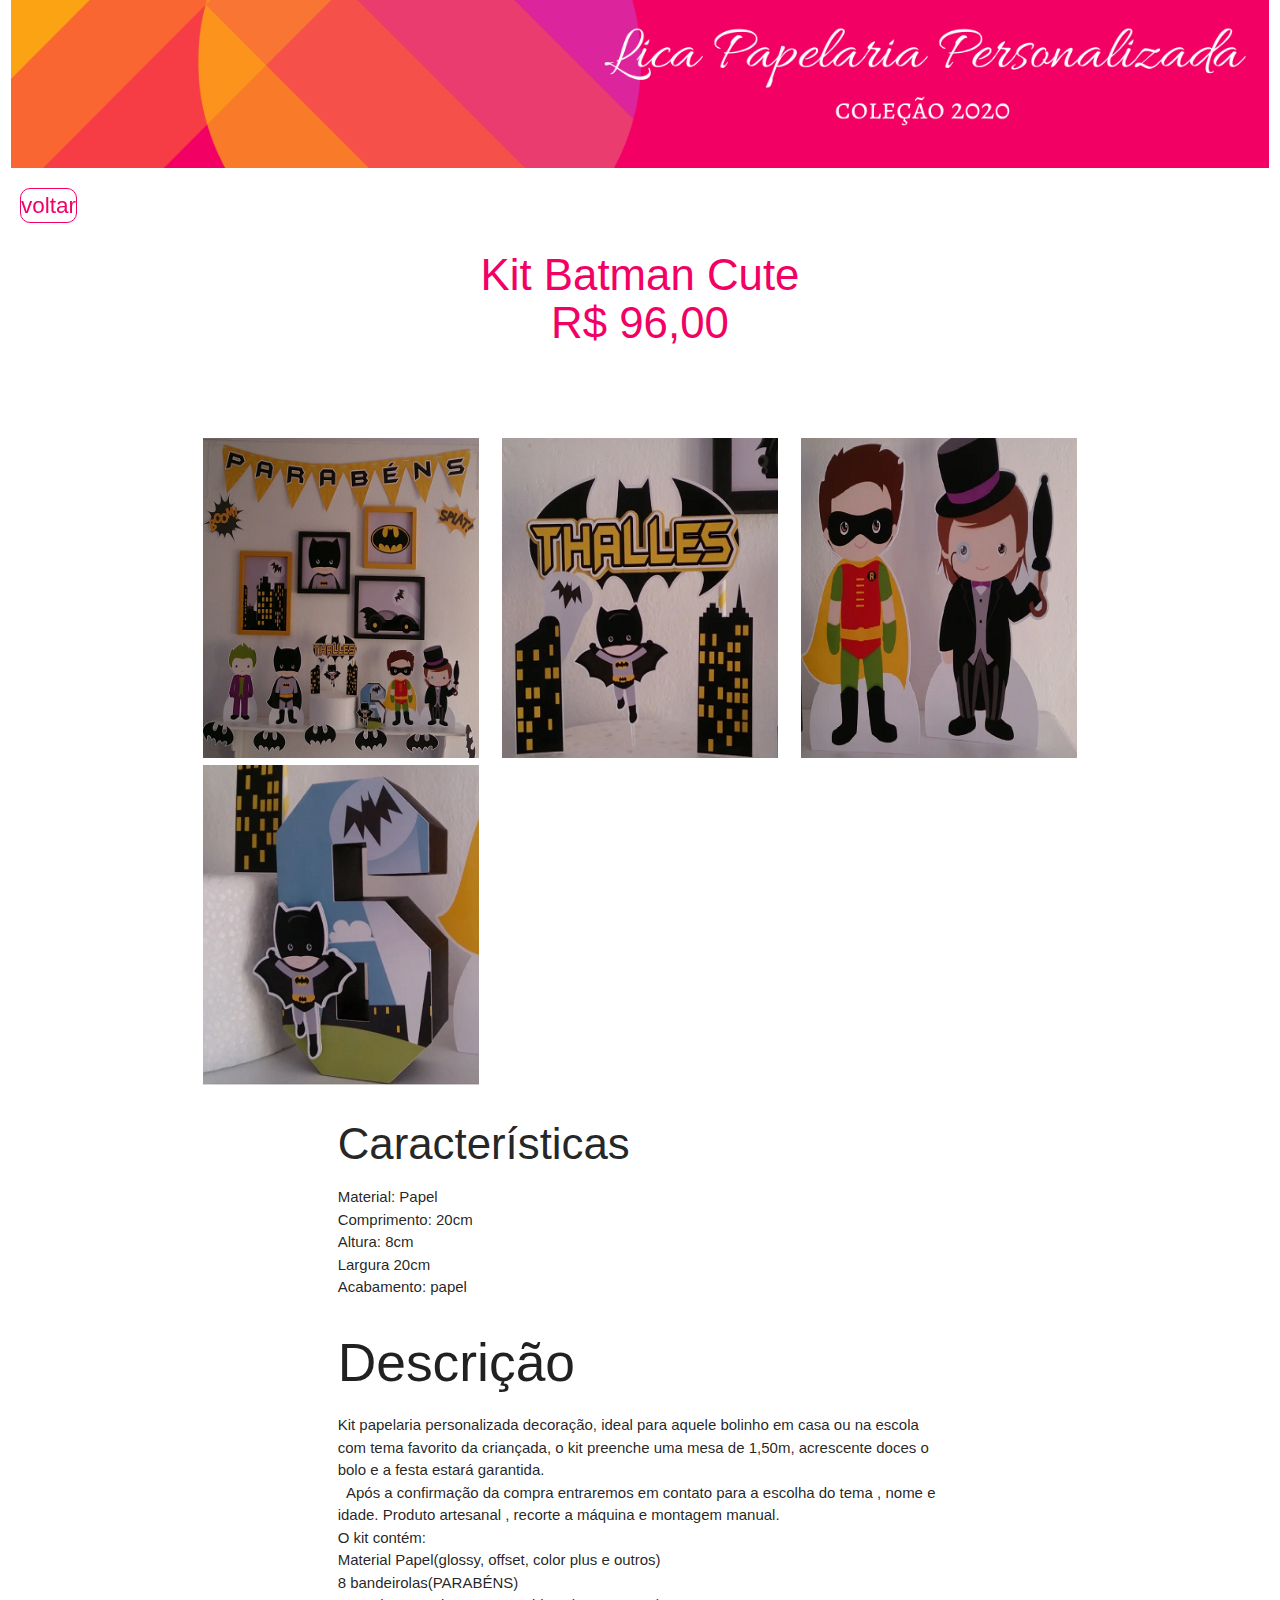
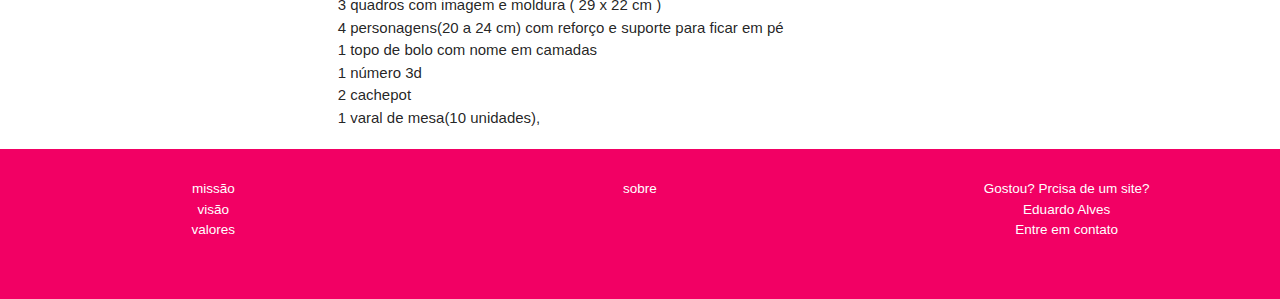
==== html/mais_batman_cute.html @ 53e6929f "Conteúdo 1604202007:18" ====
<!DOCTYPE html>
<html lang="pt-br">
	<head>
		<link rel="stylesheet" type="text/css" href="../css/animate.css">
		<link rel="stylesheet" type="text/css" href="../css/grid.css">
		<link rel="stylesheet" type="text/css" href="../css/materialize.css">
		<link rel="stylesheet" type="text/css" href="../css/estilo.css">
		<link rel="shortcut icon" href="../imagens/favicon.ico" type="image/x-icon">
		<title>Kit Batman Cute</title>
		<meta name="viewport" content="width=device-width, initial-scale=1, maximum-scale=1.0">
		<meta charset="utf-8">
	</head>
	<header>
		<div class="row">
			<img src="../imagens/fundo_do_header.png" class="col s12 m12 l12" >
		</div>
	</header>

	<body>

		<div class="titulo_produtos col s12 m12 l12">

			<div class="voltar"><a href="../index.html">voltar</a></div>
	 	
	 		<br><h3>Kit Batman Cute<br>R$ 96,00</h3><br>

	 	</div>

				<div class="row container">
					<div class="col s12 m6 l4 galeria_1">
	 					<img src="../imagens/batman_cute/batman_cute_1.png" class="responsive-img" >
	 				</div>	

					<div class="col s12 m6 l4 galeria_1">
	 					<img src="../imagens/batman_cute/batman_cute_2.png" class="responsive-img" >
	 				</div>

	 				<div class="col s12 m6 l4 galeria_1">
	 					<img src="../imagens/batman_cute/batman_cute_3.png" class="responsive-img" >
	 				</div>
				
					<div class="col s12 m6 l4 galeria_1">
	 					<img src="../imagens/batman_cute/batman_cute_4.png" class="responsive-img" >
	 				</div>

					<div class="container">
					<div class="col s12 m12 l12">
						<p>
<h3>Características</h3>
Material: Papel<br>
Comprimento: 20cm<br>
Altura: 8cm<br>
Largura 20cm<br>
Acabamento: papel
<h2>Descrição</h2>
Kit papelaria personalizada decoração, ideal para aquele bolinho em casa ou na escola com tema favorito da criançada, o kit preenche uma mesa de 1,50m, acrescente doces o bolo e a festa estará garantida.<br>
&nbsp;&nbsp;Após a confirmação da compra entraremos em contato para a escolha do tema , nome e idade.
Produto artesanal , recorte a máquina e montagem manual.<br>
O kit contém:<br>
Material Papel(glossy, offset, color plus e outros)<br>
8 bandeirolas(PARABÉNS)<br>
3 quadros com imagem e moldura ( 29 x 22 cm )<br>
4 personagens(20 a 24 cm) com reforço e suporte para ficar em pé<br>
1 topo de bolo com nome em camadas<br>
1 número 3d<br>
2 cachepot<br>
1 varal de mesa(10 unidades),<br></p>
	 				</div>
	 			   </div>

	 			</div>
	 		
	
		<footer>
			<div class="fundo_do_footer grid-p-12">

				<div class="grid-g-4 grid-p-4 ctrl_footer">
					<span>
						missão<br>
						visão<br>
						valores
					</span>
				</div>

				<div class="grid-g-4 grid-p-4 ctrl_footer">
					<span>
						sobre
					</span>
				</div>

				<div class="grid-g-4 grid-p-4 ctrl_footer">
					<span class="ea">
						<a href="https://elualves.github.io/html/ea/index.html"target="blank">Gostou? Prcisa de um site?<br>
						Eduardo Alves<br>
						Entre em contato</a>
					</span>
				</div>
				
				
			</div>
		</footer>

	</body>

</html>
---- css/grid.css ----
[class *='grid']{
	width: 100%;
	float: left;
	min-height: 1px;
}
@media screen and (min-width: 320px){
	.grid-p-1 {width: 8.33333%}
    .grid-p-2 {width: 16.66666%}
	.grid-p-3 {width: 25%}
	.grid-p-4 {width: 32%}
	.grid-p-5 {width: 41.66667%}
	.grid-p-6 {width: 10%}
	.grid-p-7 {width: 58.33333%}
	.grid-p-8 {width: 66.66666%}
	.grid-p-9 {width: 75%}
	.grid-p-10 {width: 83.33333%}
	.grid-p-11 {width: 91.66667%}
	.grid-p-12 {width: 100%}
	.grid-p-12_header {font-size: .5em; color: blue; height: 58px}
}
@media screen and (min-width: 640px){
	.grid-m-1 {width: 8.33333%}
	.grid-m-2 {width: 16.66666%}
	.grid-m-3 {width: 25%}
	.grid-m-4 {width: 33.33333%}
	.grid-m-5 {width: 41.66667%}
	.grid-m-6 {width: 50%}
	.grid-m-7 {width: 58.33333%}
	.grid-m-8 {width: 66.66666%}
	.grid-m-9 {width: 75%}
	.grid-m-10 {width: 83.33333%}
	.grid-m-11 {width: 91.66667%}
	.grid-m-12 {width: 100%}
}
@media screen and (min-width: 960px){
	.grid-g-1 {width: 8.33333%}
    .grid-g-2 {width: 14%}
	.grid-g-3 {width: 25%}
	.grid-g-4 {width: 33.33334%}
	.grid-g-5 {width: 41.66667%}
	.grid-g-6 {width: 50%}
	.grid-g-7 {width: 58.33333%}
	.grid-g-8 {width: 66.66666%}
	.grid-g-9 {width: 75%}
	.grid-g-10 {width: 83.33333%}
	.grid-g-11 {width: 91.66667%}
	.grid-g-12 {width: 100%}
}
@media screen and (min-width: 1260px){
	.grid-gx-1 {width: 8.33333%}
    .grid-gx-2 {width: 14%}
	.grid-gx-3 {width: 25%}
	.grid-gx-4 {width: 32.33333%}
	.grid-gx-5 {width: 41.66667%}
	.grid-gx-6 {width: 50%}
	.grid-gx-7 {width: 58.33333%}
	.grid-gx-8 {width: 66.66666%}
	.grid-gx-9 {width: 75%}
	.grid-gx-10 {width: 83.33333%}
	.grid-gx-11 {width: 91.66667%}
	.grid-gx-12 {width: 100%}
}
---- css/estilo.css ----
* {
	margin: 0 auto;
}

.fundo_do_header img {
	width: 100%;
	height: 150px;
}

@media screen and (min-width: 960px){
.conteudo {
	width: 80%;
	margin-left: 10%;
}
}

.galeria_1 img {
	width: 340px;
	height: 320px;
}
}

@media screen and (min-width: 320px){
.fundo_do_header img {
	width: 100%;
	height: 150px;
	position: fixed;
}
}
@media screen and (min-width: 320px){
.galeria img {
	width: 360px;
	height: 360px;
}
}
.fundo_do_footer {
	width: 100%;
	height: 150px;
	background-color: #f20064;
	text-decoration: none;
	text-align: center;
	color: white;
	font-size: .9em;
	margin-bottom: auto;
}
.ctrl_footer {
	margin-top: 30px;
}
.titulo_produtos {
	font-size: 1.5em;
	color: #f20064;
	text-align: center;
	margin-bottom: 40px;
	
}
.titulo_produtos_2 {
	font-size: 1.4em;
	color: #f20064;
	text-align: center;
	margin-top: 16px;
}
.ea a{
	text-decoration: none;
	color: white;
}
.produto {
	font-size: 1.2em;
	color: #f20064;
}
.voltar a{
	position: fixed;
	font-size: 1em;
	text-decoration: none;
	margin-left: 20px;
	border: 1px solid #f20064;
	border-radius: 10px;
	color: #f20064;
}
.voltar {
	text-align: left;
}
.voltar a:hover {
	background-color: #f20064;
	color: white;
}
.sub-titulo {
	text-align: center;
	color: #f20064;
}
.tamnho_carrossel img {
	border-radius: 50%;
}
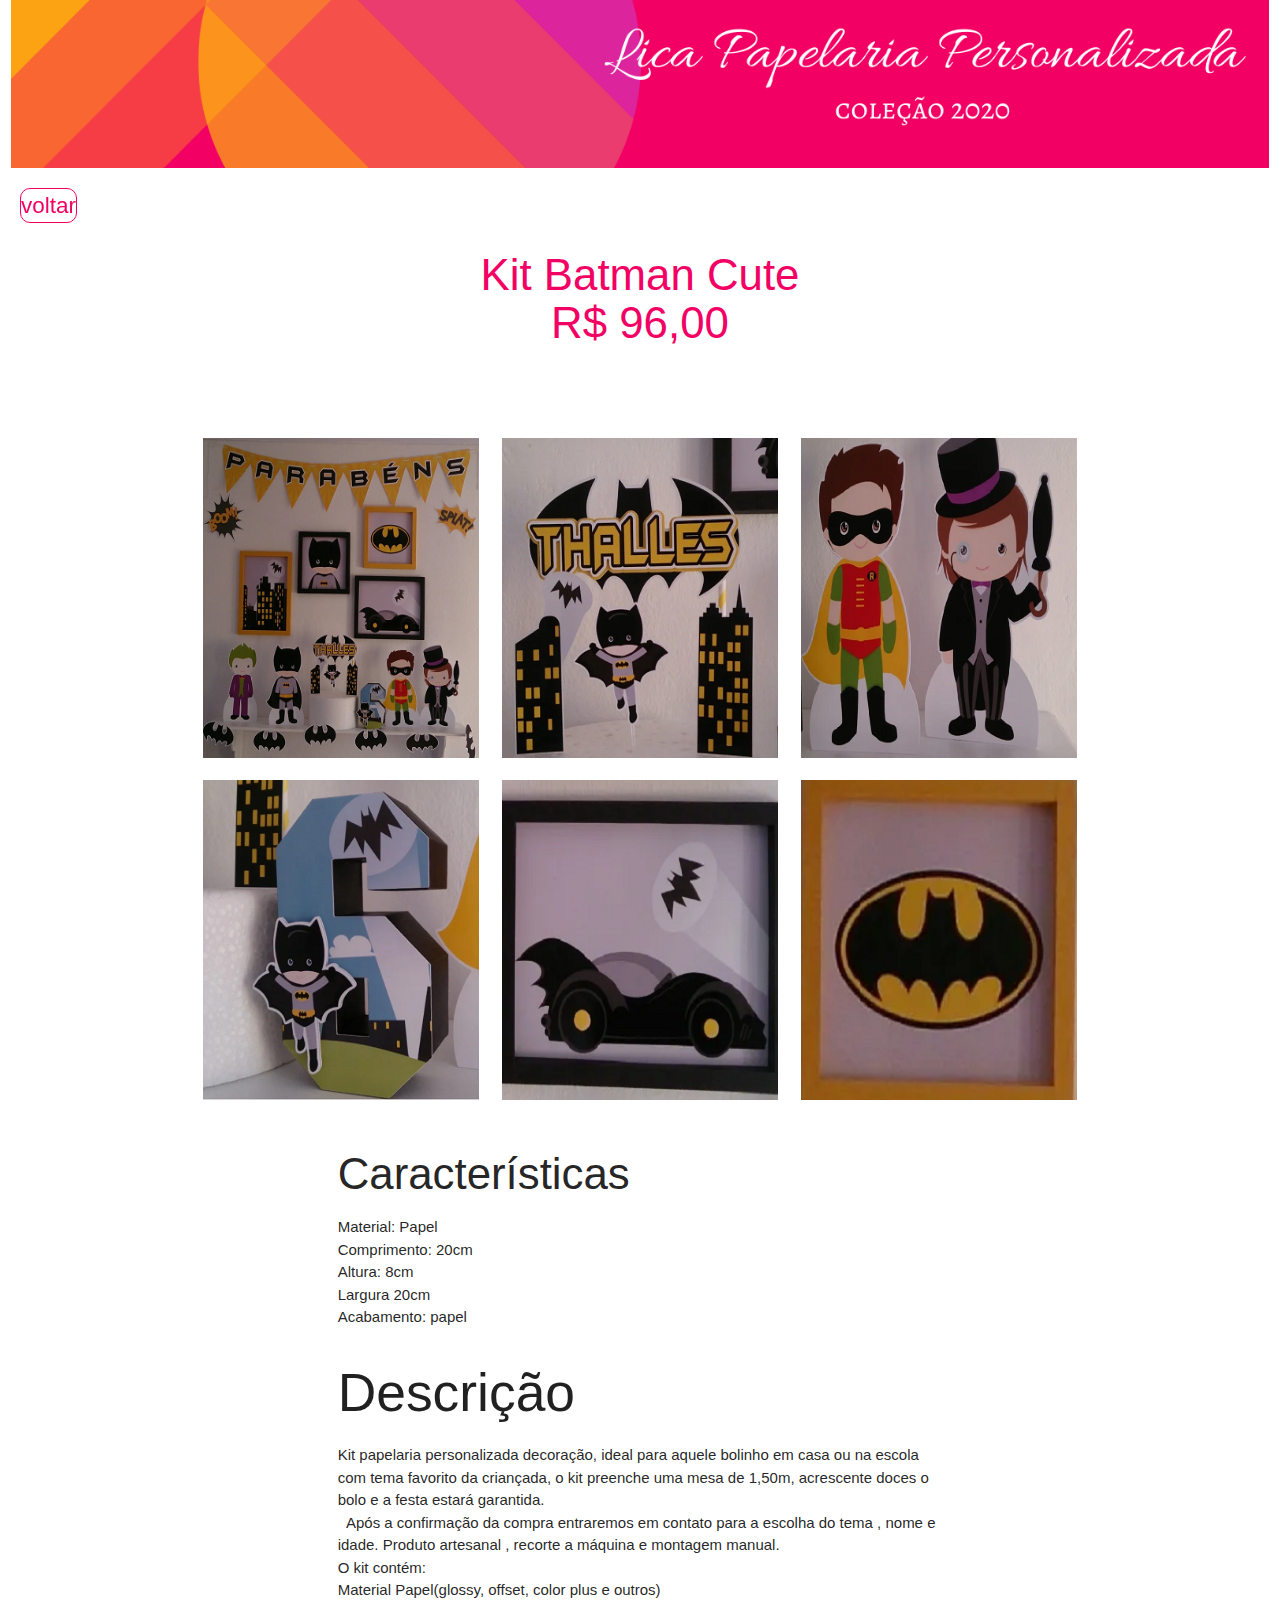
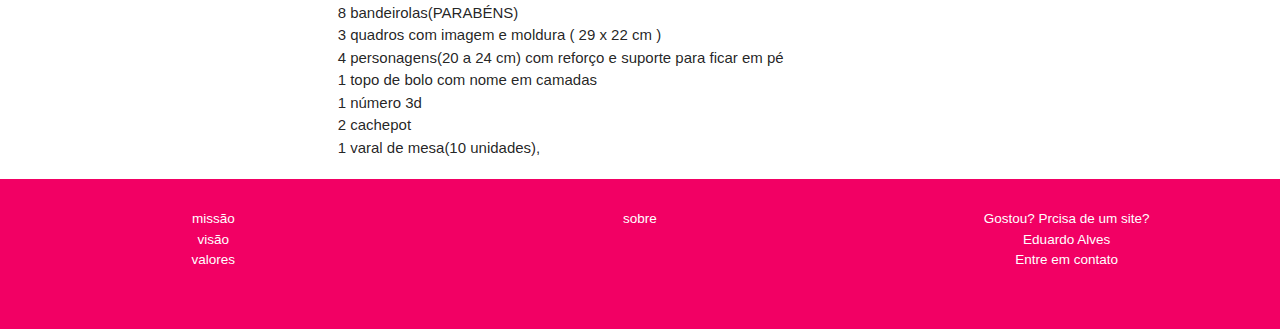
==== commit 40cb37fb: "Conteúdo 1604202007:59" ====
--- a/html/mais_batman_cute.html
+++ b/html/mais_batman_cute.html
@@ -41,6 +41,14 @@
 				
 					<div class="col s12 m6 l4 galeria_1">
 	 					<img src="../imagens/batman_cute/batman_cute_4.png" class="responsive-img" >
+	 				</div>
+
+	 				<div class="col s12 m6 l4 galeria_1">
+	 					<img src="../imagens/batman_cute/batman_cute_5.png" class="responsive-img" >
+	 				</div>
+
+	 				<div class="col s12 m6 l4 galeria_1">
+	 					<img src="../imagens/batman_cute/batman_cute_6.png" class="responsive-img" >
 	 				</div>
 
 					<div class="container">
--- a/css/estilo.css
+++ b/css/estilo.css
@@ -12,14 +12,11 @@
 	width: 80%;
 	margin-left: 10%;
 }
-}
-
 .galeria_1 img {
 	width: 340px;
 	height: 320px;
+	margin-bottom: 15px;
 }
-}
-
 @media screen and (min-width: 320px){
 .fundo_do_header img {
 	width: 100%;
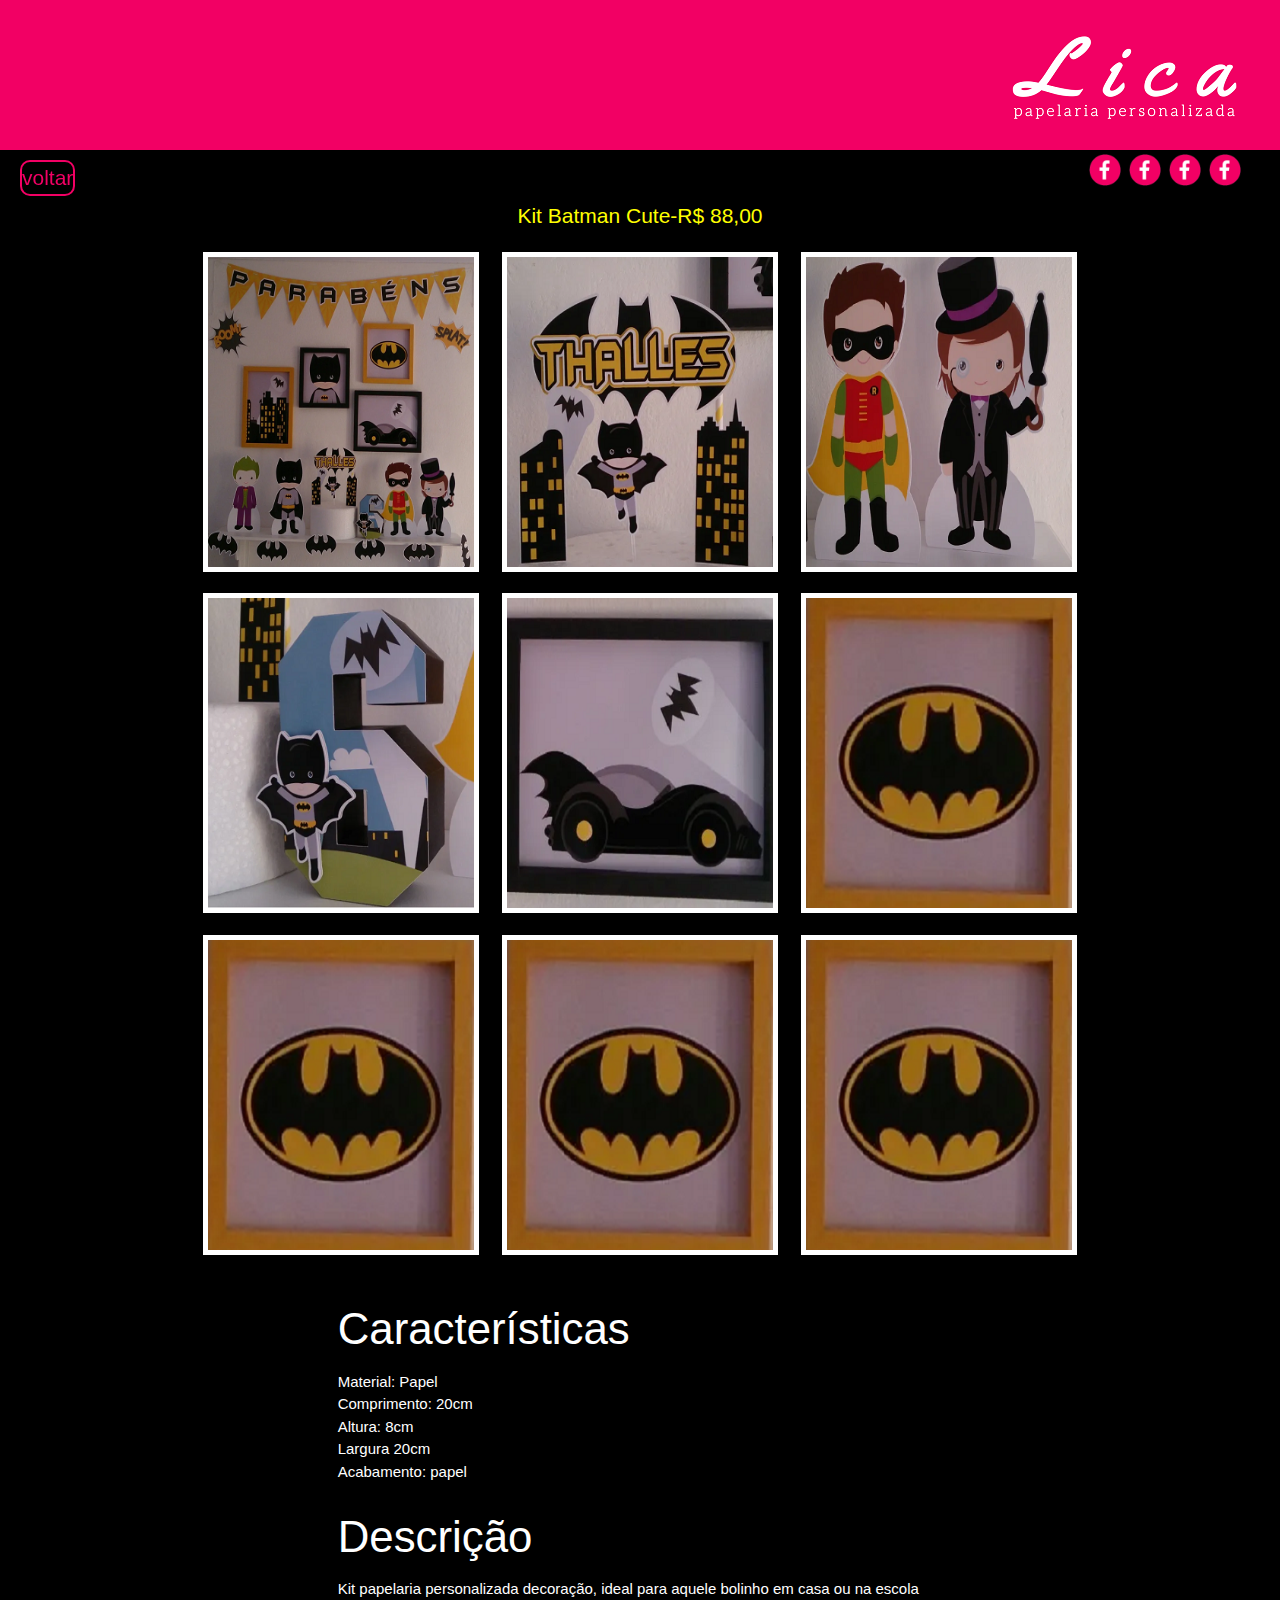
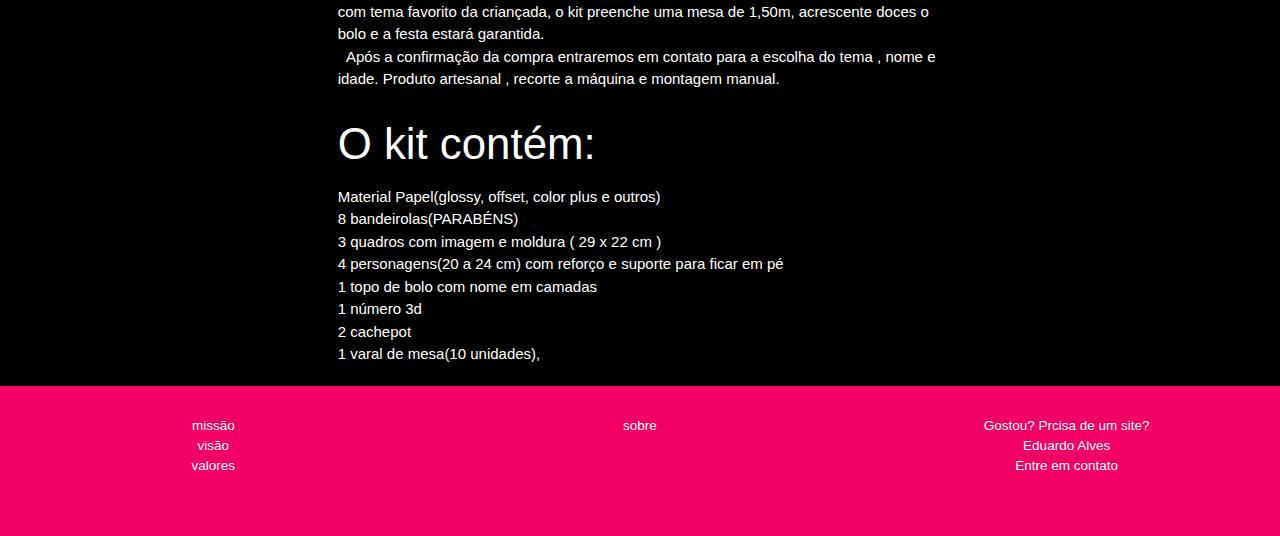
==== commit ca2573b2: "Conteúdo 2204202008:59" ====
--- a/html/mais_batman_cute.html
+++ b/html/mais_batman_cute.html
@@ -10,20 +10,42 @@
 		<meta name="viewport" content="width=device-width, initial-scale=1, maximum-scale=1.0">
 		<meta charset="utf-8">
 	</head>
+
 	<header>
-		<div class="row">
-			<img src="../imagens/fundo_do_header.png" class="col s12 m12 l12" >
-		</div>
+
+			<div class="fundo_do_header">
+				<div class="logo"><img src="../imagens/logo_lica.png"></div>
+			</div>
+	    
 	</header>
 
-	<body>
+	<body class="fundo_batman">
 
-		<div class="titulo_produtos col s12 m12 l12">
 
-			<div class="voltar"><a href="../index.html">voltar</a></div>
-	 	
-	 		<br><h3>Kit Batman Cute<br>R$ 96,00</h3><br>
+		<div class="logo_face_posicao">
 
+			<a href="https://www.facebook.com/profile.php?id=100005172918871"target="blank">
+					<div class="margin_right logo_face_lica"><img src="../imagens/logo_face_lica.png"></div></a>
+
+			<a href="https://www.facebook.com/profile.php?id=100005172918871"target="blank">
+					<div class=" logo_face_lica"><img src="../imagens/logo_face_lica.png"></div></a>
+
+			<a href="https://www.facebook.com/profile.php?id=100005172918871"target="blank">
+					<div class=" logo_face_lica"><img src="../imagens/logo_face_lica.png"></div></a>
+
+			<a href="https://www.facebook.com/profile.php?id=100005172918871"target="blank">
+					<div class="logo_face_lica"><img src="../imagens/logo_face_lica.png"></div></a>
+
+		</div>
+		
+		<div class="col s12 m12 l12">
+
+			<div class="voltar some aparece"><a href="../index.html">voltar</a></div>
+	 		
+
+	 		<div class="row">
+	 		<div class="col s12 m12 l12 titulo_produtos_batman">Kit Batman Cute-R$ 88,00</div>
+			</div>
 	 	</div>
 
 				<div class="row container">
@@ -51,29 +73,57 @@
 	 					<img src="../imagens/batman_cute/batman_cute_6.png" class="responsive-img" >
 	 				</div>
 
+	 				<div class="col s12 m6 l4 galeria_1">
+	 					<img src="../imagens/batman_cute/batman_cute_7.png" class="responsive-img" >
+	 				</div>
+
+	 				<div class="col s12 m6 l4 galeria_1">
+	 					<img src="../imagens/batman_cute/batman_cute_8.png" class="responsive-img" >
+	 				</div>
+
+	 				<div class="col s12 m6 l4 galeria_1">
+	 					<img src="../imagens/batman_cute/batman_cute_9.png" class="responsive-img" >
+	 				</div>
+
+	 				
+
+
+
 					<div class="container">
-					<div class="col s12 m12 l12">
-						<p>
-<h3>Características</h3>
-Material: Papel<br>
-Comprimento: 20cm<br>
-Altura: 8cm<br>
-Largura 20cm<br>
-Acabamento: papel
-<h2>Descrição</h2>
-Kit papelaria personalizada decoração, ideal para aquele bolinho em casa ou na escola com tema favorito da criançada, o kit preenche uma mesa de 1,50m, acrescente doces o bolo e a festa estará garantida.<br>
-&nbsp;&nbsp;Após a confirmação da compra entraremos em contato para a escolha do tema , nome e idade.
-Produto artesanal , recorte a máquina e montagem manual.<br>
-O kit contém:<br>
-Material Papel(glossy, offset, color plus e outros)<br>
-8 bandeirolas(PARABÉNS)<br>
-3 quadros com imagem e moldura ( 29 x 22 cm )<br>
-4 personagens(20 a 24 cm) com reforço e suporte para ficar em pé<br>
-1 topo de bolo com nome em camadas<br>
-1 número 3d<br>
-2 cachepot<br>
-1 varal de mesa(10 unidades),<br></p>
-	 				</div>
+
+						<div class="col s12 m12 l12">
+
+							<p>
+
+								<h3>Características</h3>
+
+								Material: Papel<br>
+								Comprimento: 20cm<br>
+								Altura: 8cm<br>
+								Largura 20cm<br>
+								Acabamento: papel
+
+								<h3>Descrição</h3>
+
+								Kit papelaria personalizada decoração, ideal para aquele bolinho em casa ou na escola com tema favorito da criançada, o kit preenche uma mesa de 1,50m, acrescente doces o bolo e a festa estará garantida.<br>
+								&nbsp;&nbsp;Após a confirmação da compra entraremos em contato para a escolha do tema , nome e idade.
+								Produto artesanal , recorte a máquina e montagem manual.<br>
+								
+								<h3>O kit contém:</h3>
+
+								Material Papel(glossy, offset, color plus e outros)<br>
+								8 bandeirolas(PARABÉNS)<br>
+								3 quadros com imagem e moldura ( 29 x 22 cm )<br>
+								4 personagens(20 a 24 cm) com reforço e suporte para ficar em pé<br>
+								1 topo de bolo com nome em camadas<br>
+								1 número 3d<br>
+								2 cachepot<br>
+								1 varal de mesa(10 unidades),<br>
+
+							</p>
+
+		 				</div>
+
 	 			   </div>
 
 	 			</div>
--- a/css/estilo.css
+++ b/css/estilo.css
@@ -1,34 +1,16 @@
 * {
 	margin: 0 auto;
 }
-
-.fundo_do_header img {
+.fundo_do_header {
 	width: 100%;
 	height: 150px;
-}
-
-@media screen and (min-width: 960px){
-.conteudo {
-	width: 80%;
-	margin-left: 10%;
+	background-color: #f20064;
 }
 .galeria_1 img {
 	width: 340px;
 	height: 320px;
 	margin-bottom: 15px;
-}
-@media screen and (min-width: 320px){
-.fundo_do_header img {
-	width: 100%;
-	height: 150px;
-	position: fixed;
-}
-}
-@media screen and (min-width: 320px){
-.galeria img {
-	width: 360px;
-	height: 360px;
-}
+	border: 5px solid white;
 }
 .fundo_do_footer {
 	width: 100%;
@@ -47,14 +29,39 @@
 	font-size: 1.5em;
 	color: #f20064;
 	text-align: center;
-	margin-bottom: 40px;
-	
-}
-.titulo_produtos_2 {
-	font-size: 1.4em;
-	color: #f20064;
-	text-align: center;
-	margin-top: 16px;
+	margin-top: -100px;
+}
+.titulo_produtos_batman {
+	font-size: 1.4em;
+	color: yellow;
+	text-align: center;
+	margin-top: 10px;
+}
+.titulo_produtos_homen_aranha {
+	font-size: 1.4em;
+	color: white;
+	text-align: center;
+	margin-top: 10px;
+}
+.titulo_produtos_hulk {
+	font-size: 1.4em;
+	color: white;
+	text-align: center;
+	margin-top: 10px;
+}
+.fundo_batman {
+	background-color: black;
+	color: white;
+}
+.fundo_homem_aranha {
+	background-color: blue;
+	color: white;
+}
+.fundo_hulk {
+	background-color: green;
+}
+.texto_branco {
+	color: white;
 }
 .ea a{
 	text-decoration: none;
@@ -66,24 +73,140 @@
 }
 .voltar a{
 	position: fixed;
-	font-size: 1em;
+	font-size: 1.4em;
 	text-decoration: none;
 	margin-left: 20px;
-	border: 1px solid #f20064;
+	margin-top: 10px;
+	border: 2px solid #f20064;
 	border-radius: 10px;
 	color: #f20064;
 }
 .voltar {
 	text-align: left;
 }
+@media screen and (min-width: 360px){
+.some {
+	display: none;
+	}
+}
+@media screen and (min-width: 690px){
+.aparece {
+	display: block;
+	}
+}
 .voltar a:hover {
 	background-color: #f20064;
 	color: white;
 }
-.sub-titulo {
-	text-align: center;
-	color: #f20064;
+.sub_titulo {
+	text-align: center;
 }
 .tamnho_carrossel img {
+	margin-top: 30px;
 	border-radius: 50%;
 }
+.margin_top_-60 {
+	margin-top: -60px;
+}
+.logo img{
+	float: right;
+	margin-top: 30px;
+	margin-right: 40px;
+}
+.borda_1 {
+	border: 1px solid #f20064;
+	padding: 5px;
+	color: #f20064;
+	font-size: 1.5em;
+	font-style: italic;
+	text-align: center;
+	border-radius: 10px;
+	width: 50%;
+}
+.logo_face_lica img{
+	width: 40px;
+	height: 40px;
+}
+.margin_top_m_10 {
+	margin-top: -10px;
+}
+.margin_top_m_20 {
+	margin-top: -20px;
+}
+.margin_top_m_30 {
+	margin-top: -30px;
+}
+.margin_top_m_40 {
+	margin-top: -40px;
+}
+.margin_top_m_50 {
+	margin-top: -50px;
+}
+.margin_top_m_60 {
+	margin-top: -60px;
+}
+.margin_top_m_70 {
+	margin-top: -70px;
+}
+.margin_top_m_80 {
+	margin-top: -80px;
+}
+.margin_top_m_90 {
+	margin-top: -90px;
+}
+.margin_top_m_100 {
+	margin-top: -100px;
+}
+.margin_top_m_120 {
+	margin-top: -120px;
+}
+.margin_top_m_120 {
+	margin-top: -120px;
+}
+.margin_boton_m_80 {
+	margin-bottom: -80px;
+}
+.margin_boton_m_60 {
+	margin-bottom: -60px;
+}
+.margin_boton_m_190 {
+	margin-bottom: -190px;
+}
+.logo_face_posicao img{
+	float: right;	
+}
+.margin_right img{
+	margin-right: 35px;
+}
+.bac {
+	background-color: #f20064;
+	width: 100%;
+}
+.bac2 {
+	background-color: white;
+	width: 100%;
+	height: 40px;
+}
+.bac3 {
+	background-color: #f20064;
+	width: 100%;
+	color: white;
+}
+.bac4 {
+	background-color: white;
+	width: 100%;
+}
+.red_bac {
+	background-color: blue;
+	color: white;
+}
+.red_bac h3, .red_bac a .bac_red img {
+	background-color: red !important;
+	color: white;
+}
+.red_bac img {
+	border: 5px solid white;
+}
+.bord img {
+	border: 5px solid white;
+}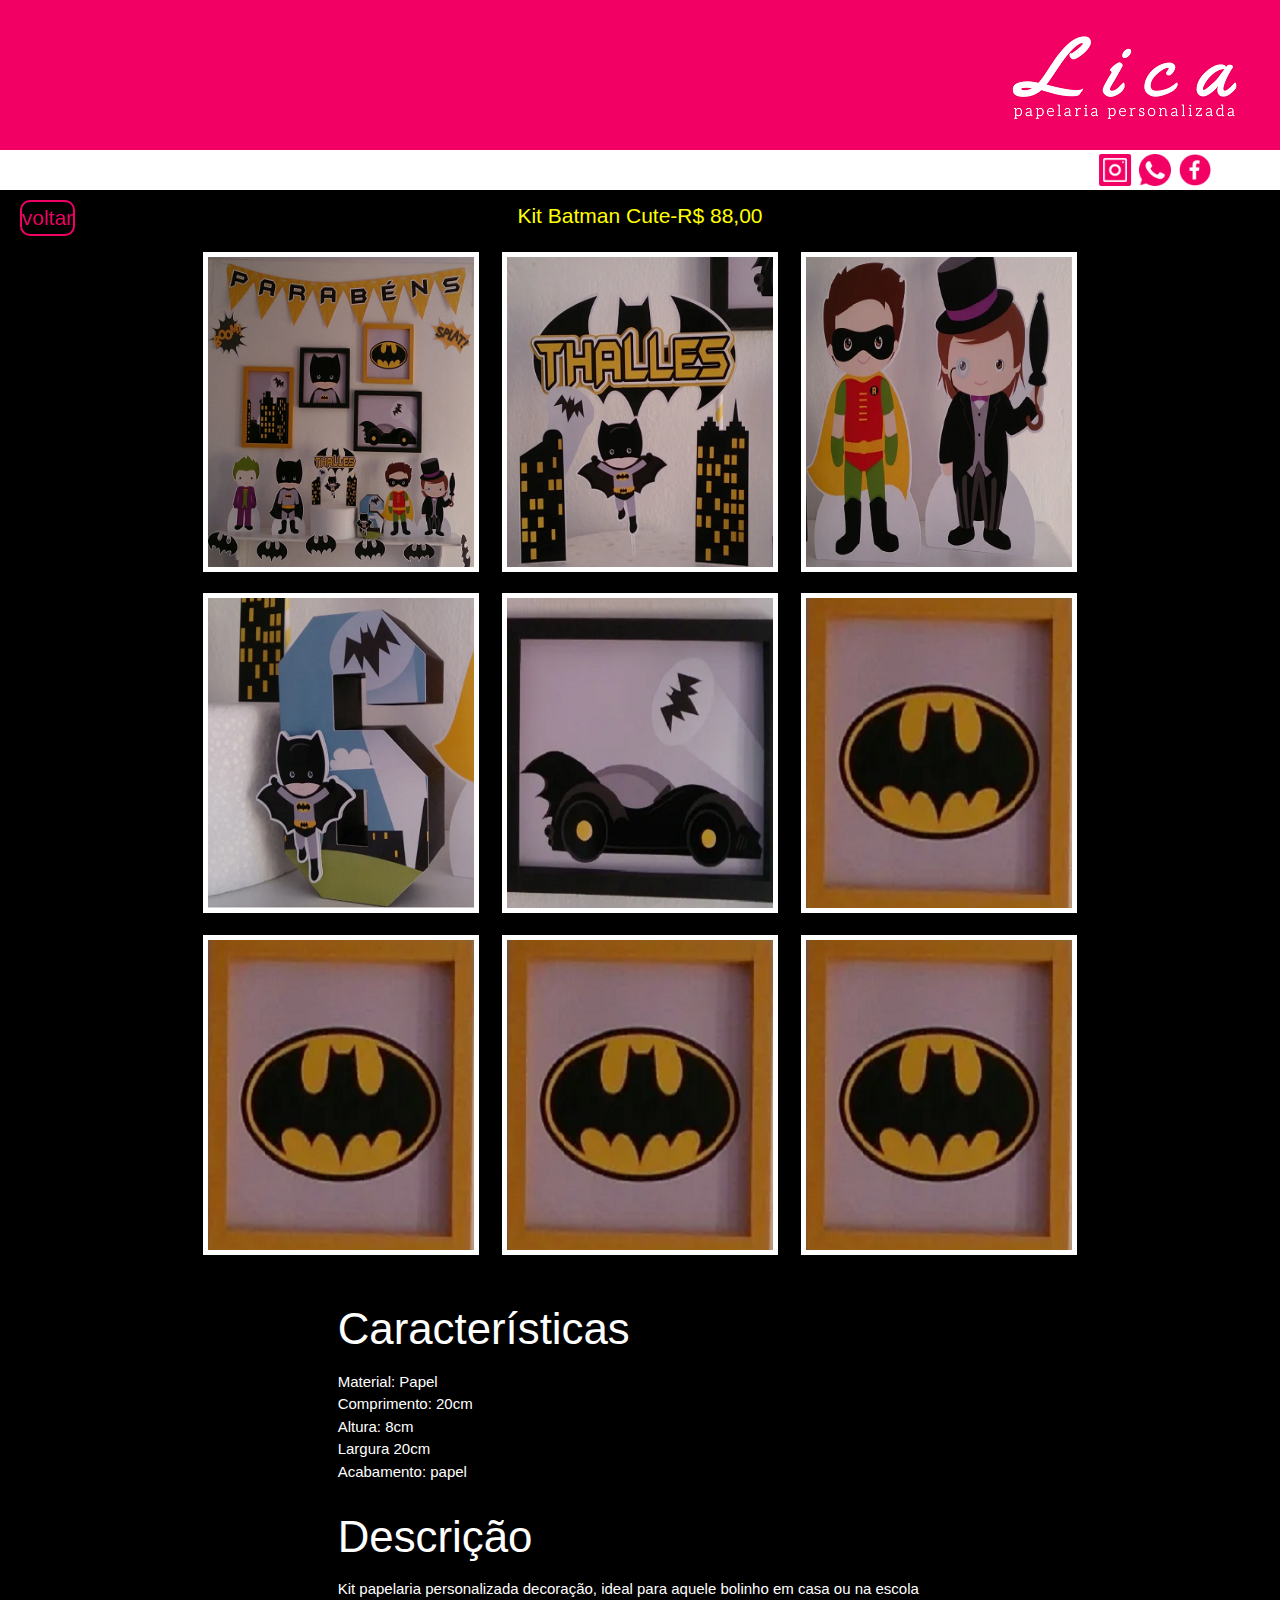
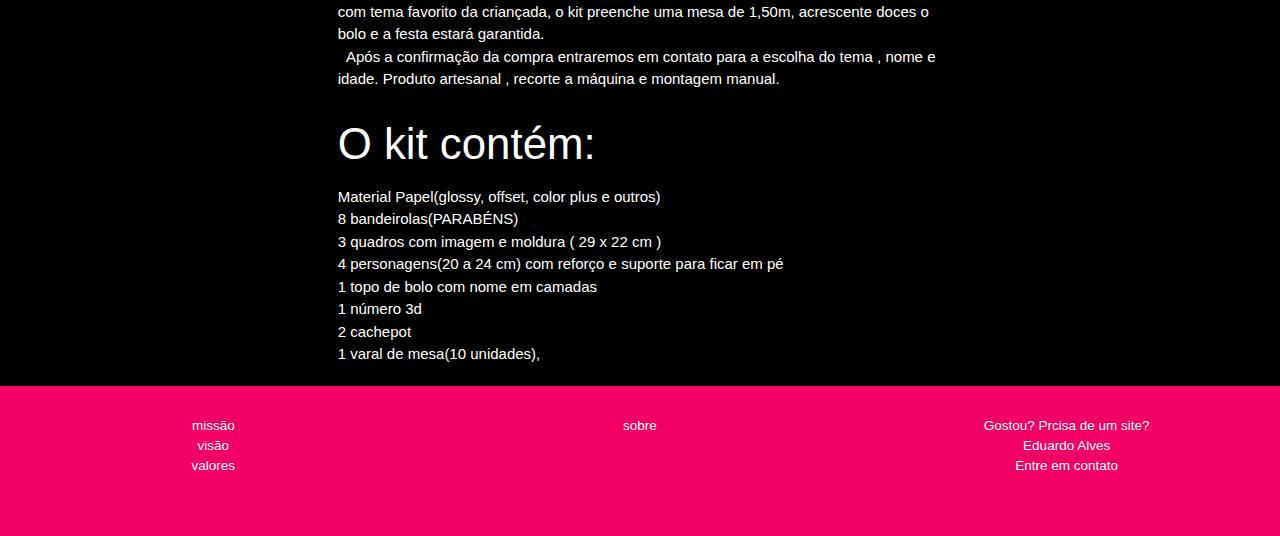
==== commit 897cfda0: "Conteúdo 2204202017:30" ====
--- a/html/mais_batman_cute.html
+++ b/html/mais_batman_cute.html
@@ -22,19 +22,16 @@
 	<body class="fundo_batman">
 
 
-		<div class="logo_face_posicao">
+		<div class="logo_face_posicao bac2">
 
 			<a href="https://www.facebook.com/profile.php?id=100005172918871"target="blank">
-					<div class="margin_right logo_face_lica"><img src="../imagens/logo_face_lica.png"></div></a>
+							<div class="margin_right logo_face_lica"><img src="../imagens/logo_face_lica.png"></div></a>
 
-			<a href="https://www.facebook.com/profile.php?id=100005172918871"target="blank">
-					<div class=" logo_face_lica"><img src="../imagens/logo_face_lica.png"></div></a>
+			<a href="#"targe="blank">
+							<div class=" logo_face_lica"><img src="../imagens/logo_whatsapp_lica.png"></div></a>
 
-			<a href="https://www.facebook.com/profile.php?id=100005172918871"target="blank">
-					<div class=" logo_face_lica"><img src="../imagens/logo_face_lica.png"></div></a>
-
-			<a href="https://www.facebook.com/profile.php?id=100005172918871"target="blank">
-					<div class="logo_face_lica"><img src="../imagens/logo_face_lica.png"></div></a>
+			<a href="#"targe="blank">
+							<div class="logo_face_lica"><img src="../imagens/logo_instagran_lica.png"></div></a>
 
 		</div>
 		
--- a/css/estilo.css
+++ b/css/estilo.css
@@ -84,12 +84,12 @@
 .voltar {
 	text-align: left;
 }
-@media screen and (min-width: 360px){
+@media screen and (min-width: 310px){
 .some {
 	display: none;
 	}
 }
-@media screen and (min-width: 690px){
+@media screen and (min-width: 890px){
 .aparece {
 	display: block;
 	}
@@ -176,7 +176,7 @@
 	float: right;	
 }
 .margin_right img{
-	margin-right: 35px;
+	margin-right: 65px;
 }
 .bac {
 	background-color: #f20064;
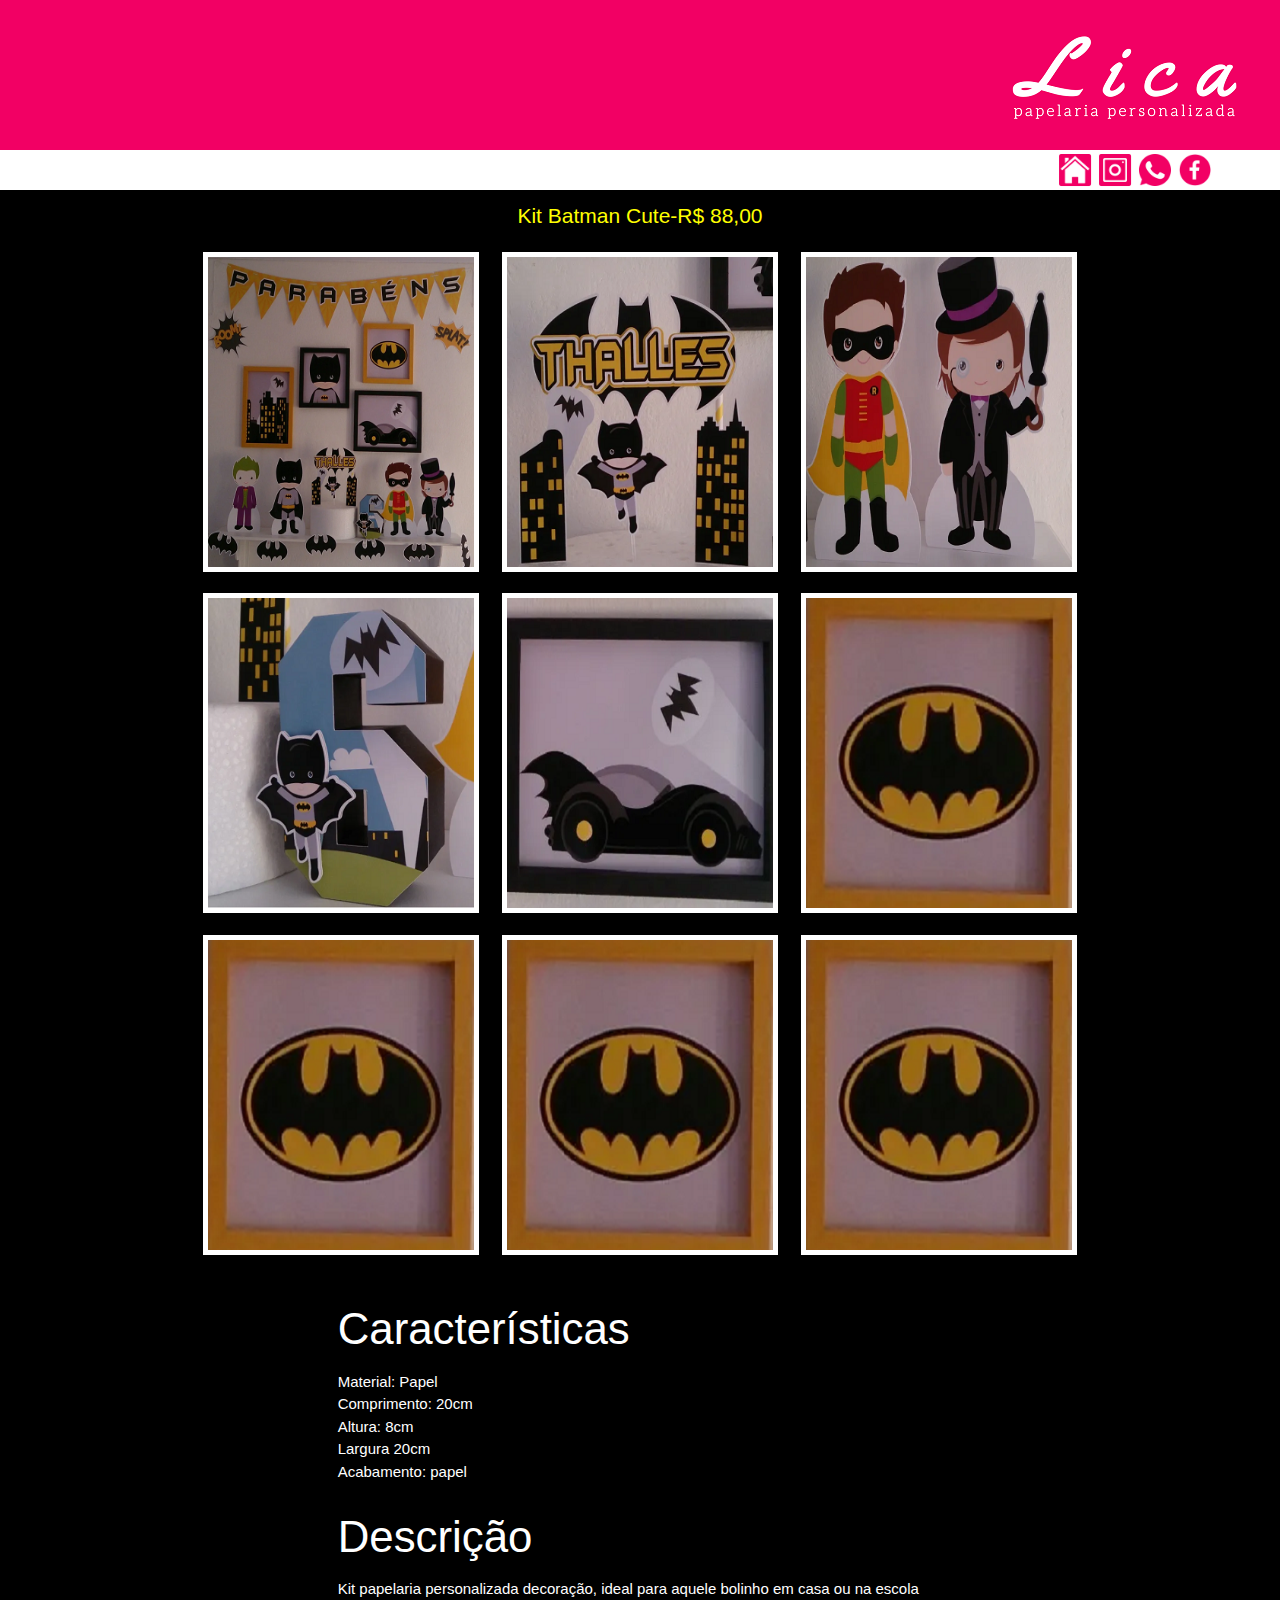
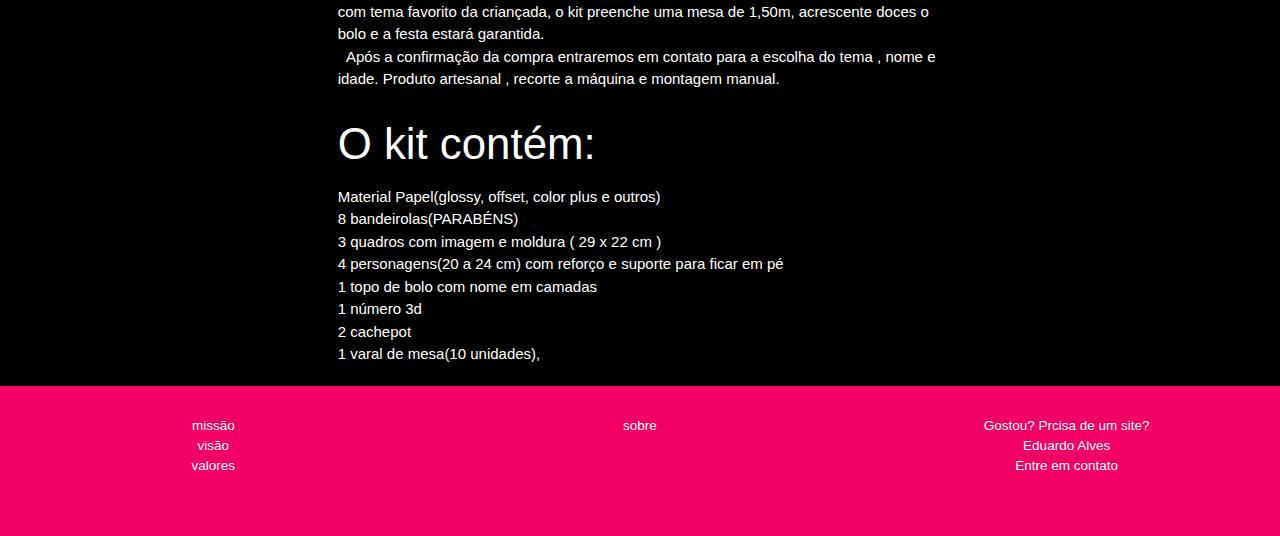
==== commit a8b8417b: "Conteúdo 2404202008:01" ====
--- a/html/mais_batman_cute.html
+++ b/html/mais_batman_cute.html
@@ -22,24 +22,34 @@
 	<body class="fundo_batman">
 
 
-		<div class="logo_face_posicao bac2">
+
+		<div class="logo_icones_posicao fundo_dos_icones">
 
 			<a href="https://www.facebook.com/profile.php?id=100005172918871"target="blank">
-							<div class="margin_right logo_face_lica"><img src="../imagens/logo_face_lica.png"></div></a>
+				<div class="margin_right logo_face_lica">
+					<img src="../imagens/logo_face_lica.png">
+				</div>
+			</a>
+
+			<a href="https://api.whatsapp.com/send?phone=5553991107991&text=Olá%20Lica!%20Gostaria%20de%20maiores%20informações%20sobre%20seus%20produtos." target="blank" >
+				<div class=" logo_face_lica">
+					<img src="../imagens/logo_whatsapp_lica.png">
+				</div>
+			</a>
 
 			<a href="#"targe="blank">
-							<div class=" logo_face_lica"><img src="../imagens/logo_whatsapp_lica.png"></div></a>
+				<div class="logo_face_lica"><img src="../imagens/logo_instagran_lica.png"></div>
+			</a>
 
-			<a href="#"targe="blank">
-							<div class="logo_face_lica"><img src="../imagens/logo_instagran_lica.png"></div></a>
+			<a href="../index.html"targe="blank">
+				<div class="logo_face_lica"><img src="../imagens/logo_home_lica.png"></div>
+			</a>
 
 		</div>
+
+
 		
 		<div class="col s12 m12 l12">
-
-			<div class="voltar some aparece"><a href="../index.html">voltar</a></div>
-	 		
-
 	 		<div class="row">
 	 		<div class="col s12 m12 l12 titulo_produtos_batman">Kit Batman Cute-R$ 88,00</div>
 			</div>
--- a/css/estilo.css
+++ b/css/estilo.css
@@ -49,6 +49,12 @@
 	text-align: center;
 	margin-top: 10px;
 }
+.titulo_produtos_mickey {
+	font-size: 1.4em;
+	color: black;
+	text-align: center;
+	margin-top: 10px;
+}
 .fundo_batman {
 	background-color: black;
 	color: white;
@@ -59,6 +65,12 @@
 }
 .fundo_hulk {
 	background-color: green;
+}
+.fundo_mickey {
+	background-color: yellow;
+}
+.fundo_minions {
+	background-color: yellow;
 }
 .texto_branco {
 	color: white;
@@ -172,8 +184,12 @@
 .margin_boton_m_190 {
 	margin-bottom: -190px;
 }
-.logo_face_posicao img{
+.logo_icones_posicao img{
 	float: right;	
+}
+.logo_icones_posicao img:hover{
+	border:1px solid #f20064;	
+	border-radius: 10%;
 }
 .margin_right img{
 	margin-right: 65px;
@@ -182,7 +198,7 @@
 	background-color: #f20064;
 	width: 100%;
 }
-.bac2 {
+.fundo_dos_icones {
 	background-color: white;
 	width: 100%;
 	height: 40px;
